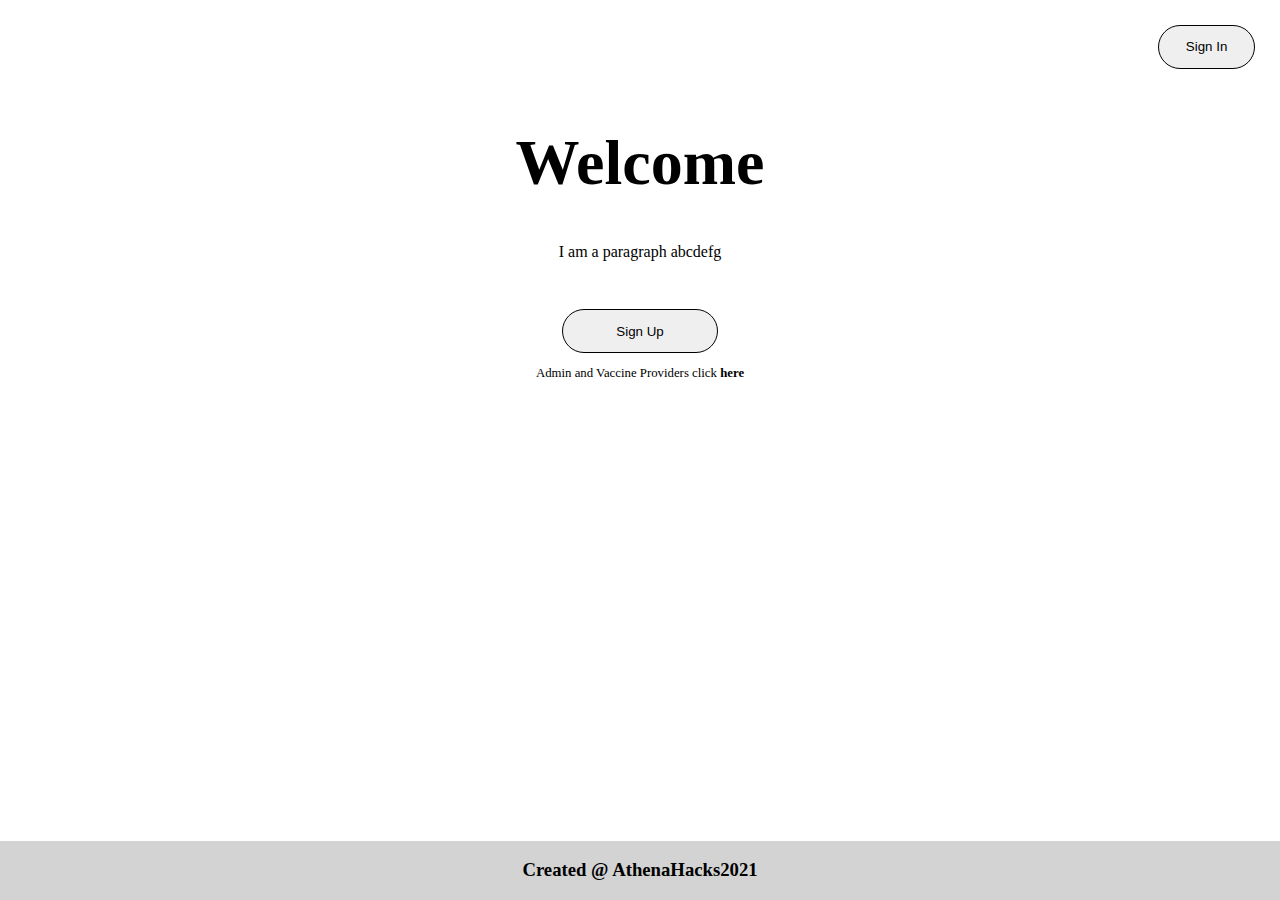
==== index.html @ 92cb3502 "Landing page" ====
<!DOCTYPE html>
<html>
<head>
	<link rel="stylesheet" type="text/css" href="index.css">
	<title>COVID-19 Vaccine Finder</title>
</head>
<body>
	<div class="welcome">
		<h1>Welcome</h1>
		<p>I am a paragraph abcdefg</p>
	</div>
	<div class="main">
		<a href="#" id="userSignUpBtn"><button>Sign Up</button></a>
	</div>
	<div class="others">
		<p>Admin and Vaccine Providers click <a href="#" id="othersSignUpBtn">here</a></p>
	</div>
	<div class="signIn">
		<a href="#" id="userSignInBtn"><button>Sign In</button></a>
	</div>
	<footer>
		<h3>Created @ AthenaHacks2021</h3>
	</footer>
</body>
</html>
---- index.css ----
/*welcome section */
.welcome{
	text-align: center;
}
h1{
	font-size: 4em;
	margin-top: 10%;
}
/*sign up button section*/
.main{
	margin-top: 3em;
	text-align: center;
}
button{
	border: 1px solid black;
	border-radius: 25px;
	padding: 1em 4em;
	color: black;
	cursor: pointer;
	transition: 1s ease all;
}
button:hover{
	background-color: lightgray;
}
.others{
	text-align: center;
}
.others p{
	font-size: 0.8em;
}
#othersSignUpBtn{
	color: black;
	font-weight: bold;
	text-decoration: none;
	transition: 1s ease all;
}
#othersSignUpBtn:hover{
	text-decoration: underline;
}
/*sign in button section*/
#userSignInBtn{
	position: fixed;
	top: 25px;
	right: 25px;
}
#userSignInBtn button{
	padding: 1em 2em;
}
/*footer*/
footer{
	overflow: hidden;
	position: absolute;
	bottom: 0;
	right: 0;
	width: 100%;
	background-color: lightgray;
	text-align: center;
}
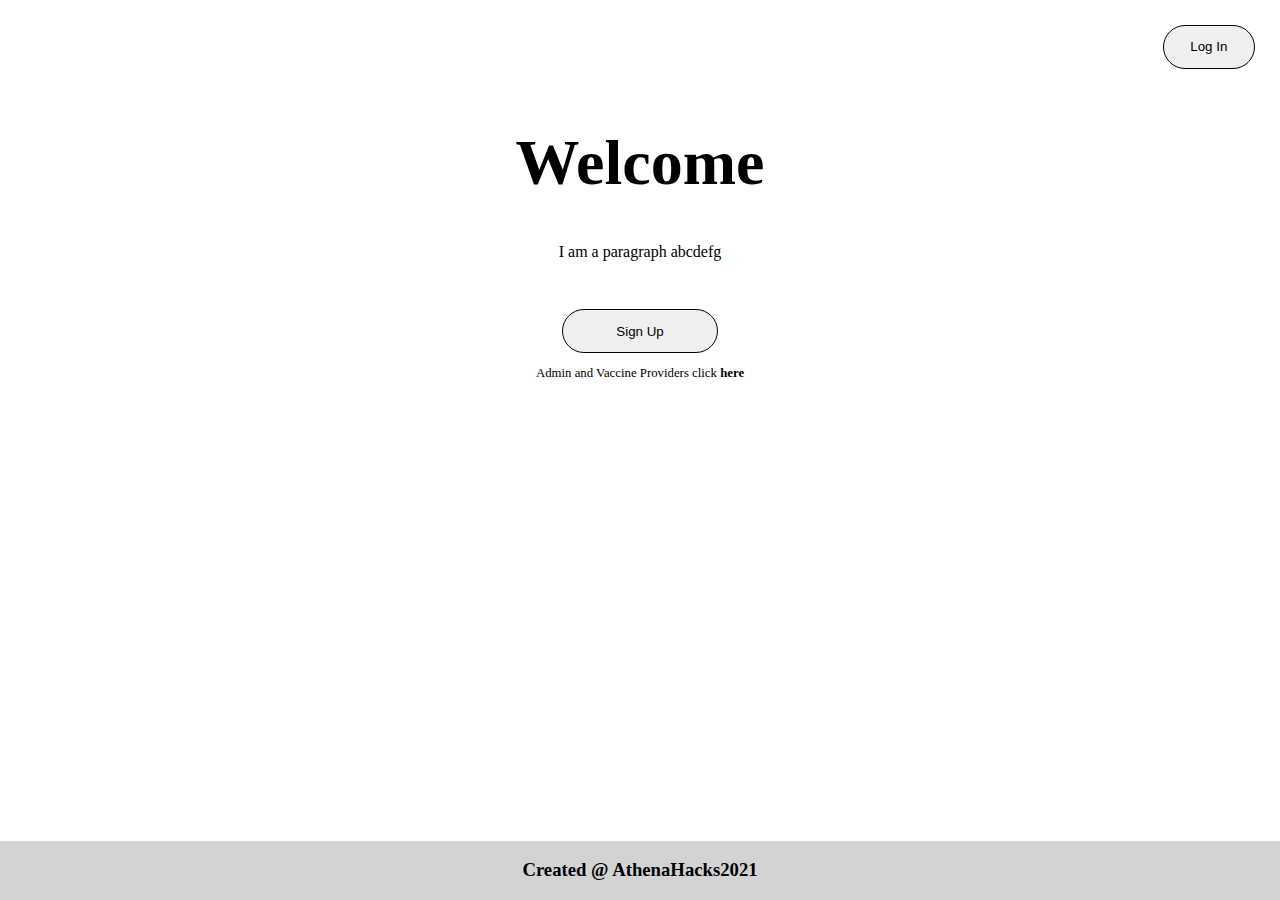
==== commit adcbf47d: "Update index.html" ====
--- a/index.html
+++ b/index.html
@@ -16,10 +16,10 @@
 		<p>Admin and Vaccine Providers click <a href="#" id="othersSignUpBtn">here</a></p>
 	</div>
 	<div class="signIn">
-		<a href="#" id="userSignInBtn"><button>Sign In</button></a>
+		<a href="#" id="userSignInBtn"><button>Log In</button></a>
 	</div>
 	<footer>
 		<h3>Created @ AthenaHacks2021</h3>
 	</footer>
 </body>
-</html>+</html>
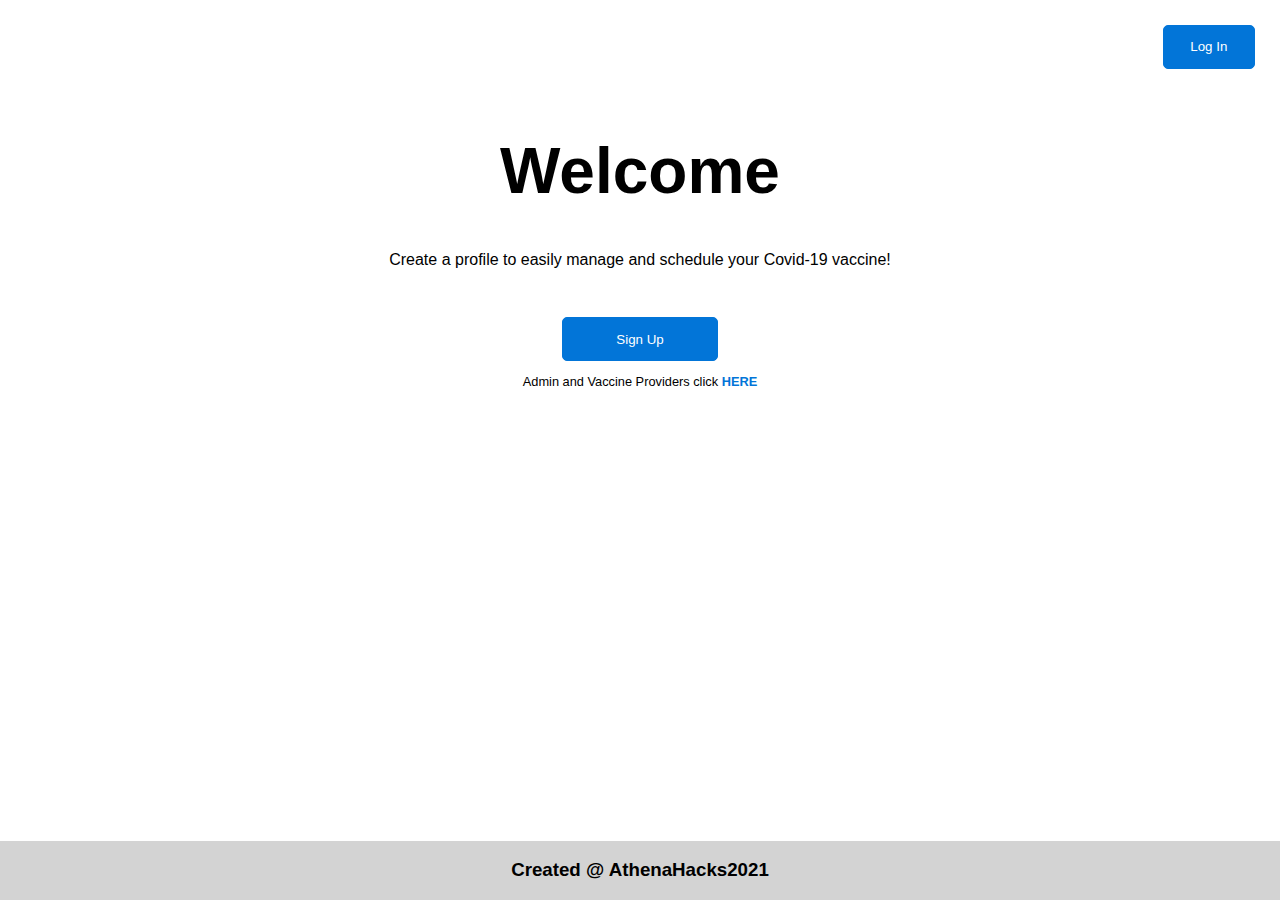
==== commit 689941c0: "Updates" ====
--- a/index.html
+++ b/index.html
@@ -3,18 +3,27 @@
 <head>
 	<link rel="stylesheet" type="text/css" href="index.css">
 	<title>COVID-19 Vaccine Finder</title>
+	
+	<!-- styling -->
+	<style type="text/css">
+		body{
+			font-family: sans-serif;
+		}
+	</style>
 </head>
 <body>
 	<div class="welcome">
 		<h1>Welcome</h1>
-		<p>I am a paragraph abcdefg</p>
+		<p>Create a profile to easily manage and schedule your Covid-19 vaccine!</p>
 	</div>
 	<div class="main">
-		<a href="#" id="userSignUpBtn"><button>Sign Up</button></a>
+		<a href="signUp.html" id="userSignUpBtn"><button>Sign Up</button></a>
 	</div>
+	<!--dummy button-->
 	<div class="others">
-		<p>Admin and Vaccine Providers click <a href="#" id="othersSignUpBtn">here</a></p>
+		<p>Admin and Vaccine Providers click <a href="#" id="othersSignUpBtn">HERE</a></p>
 	</div>
+	<!--dummy button-->
 	<div class="signIn">
 		<a href="#" id="userSignInBtn"><button>Log In</button></a>
 	</div>
--- a/index.css
+++ b/index.css
@@ -1,6 +1,7 @@
 /*welcome section */
 .welcome{
 	text-align: center;
+	padding: 4em 20em 0 20em;
 }
 h1{
 	font-size: 4em;
@@ -12,12 +13,13 @@
 	text-align: center;
 }
 button{
-	border: 1px solid black;
-	border-radius: 25px;
+	border: 1px solid #0275d8;
+	border-radius: 5px;
 	padding: 1em 4em;
-	color: black;
+	color: white;
 	cursor: pointer;
 	transition: 1s ease all;
+	background-color: #0275d8;
 }
 button:hover{
 	background-color: lightgray;
@@ -29,13 +31,13 @@
 	font-size: 0.8em;
 }
 #othersSignUpBtn{
-	color: black;
+	color: #0275d8;
 	font-weight: bold;
 	text-decoration: none;
 	transition: 1s ease all;
 }
 #othersSignUpBtn:hover{
-	text-decoration: underline;
+	color: lightgray;
 }
 /*sign in button section*/
 #userSignInBtn{
